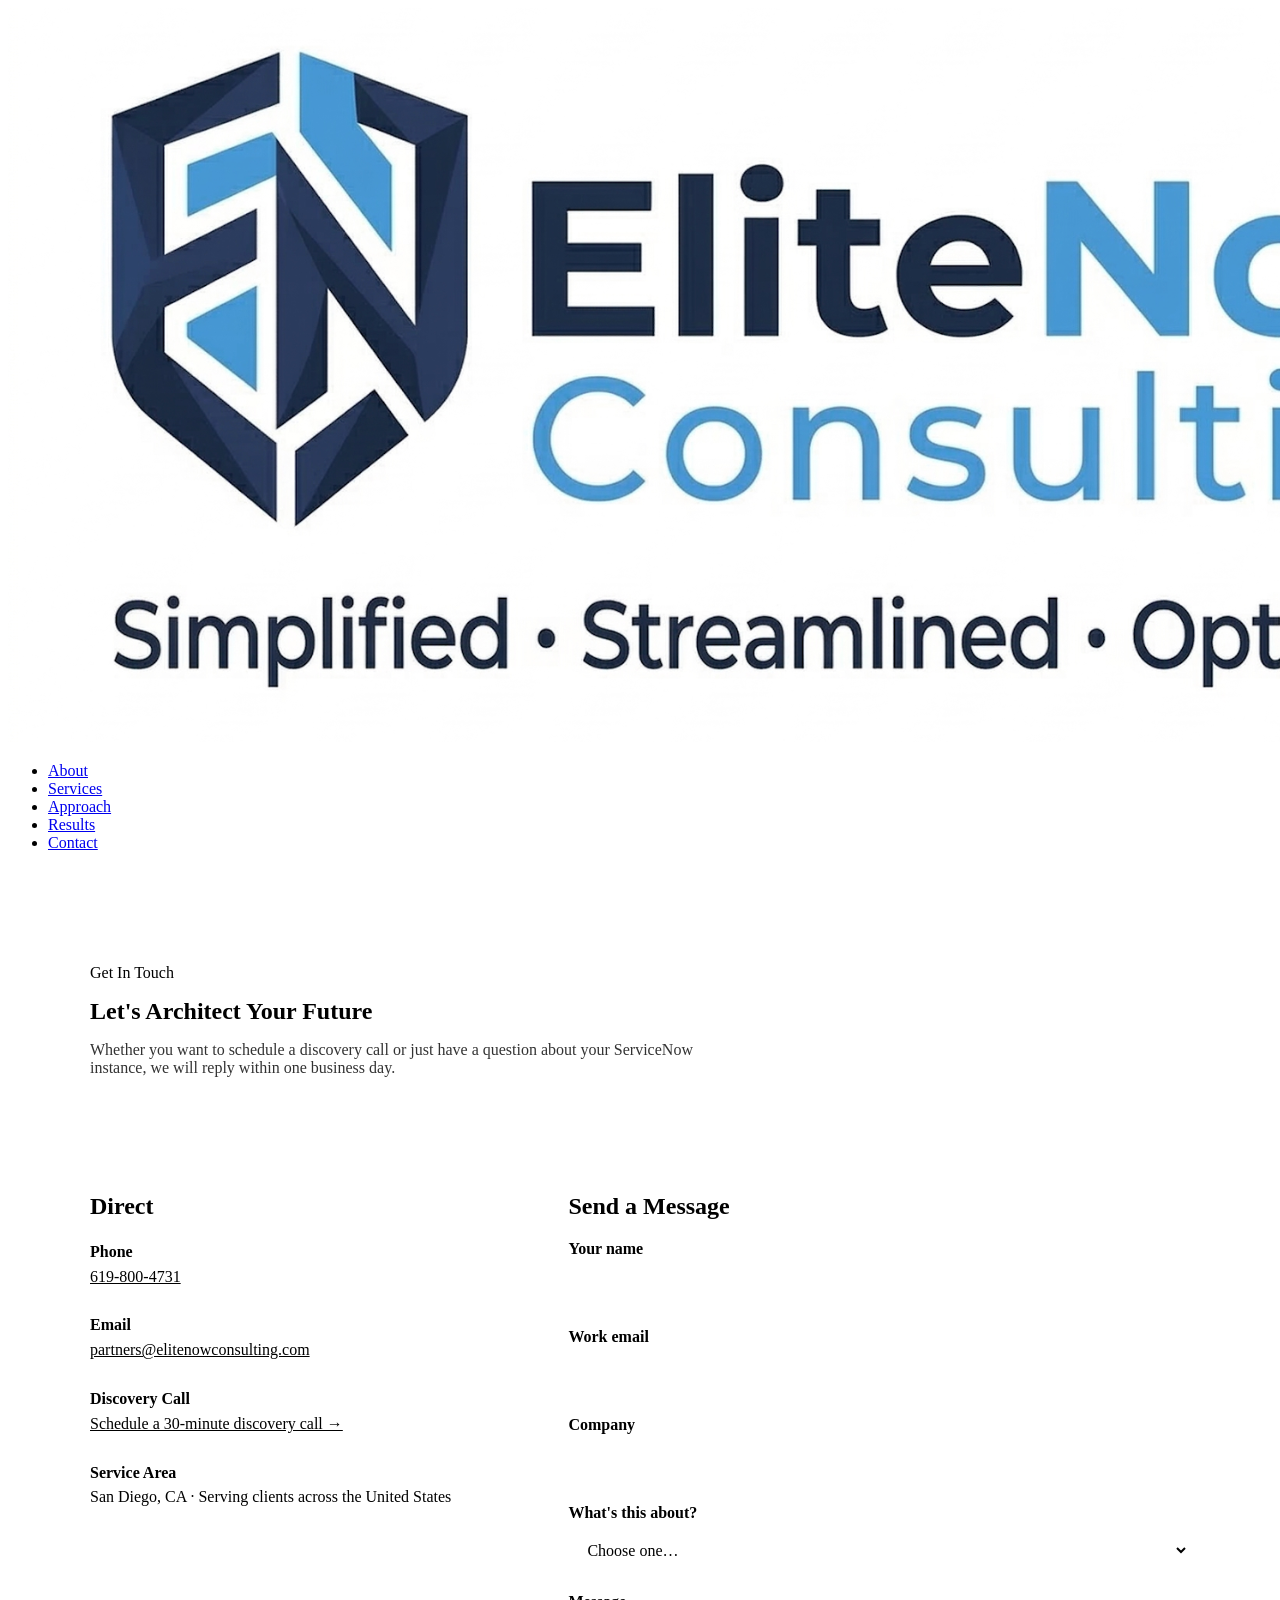
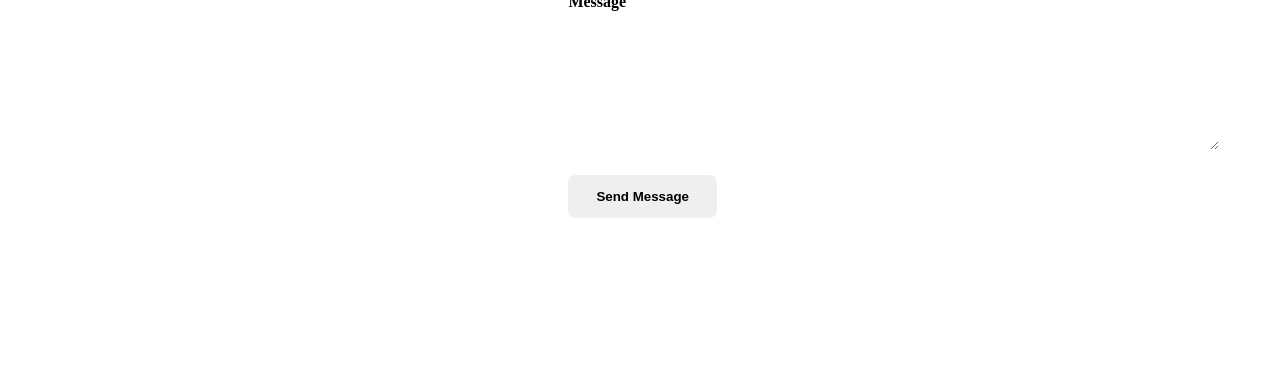
==== contact.html @ 75f73ab1 "Add files via upload" ====
<!DOCTYPE html>
<html lang="en">
<head>
  <meta charset="UTF-8" />
  <meta name="viewport" content="width=device-width, initial-scale=1.0" />

  <title>Contact EliteNow Consulting | ServiceNow Experts</title>
  <meta name="description" content="Get in touch with EliteNow Consulting. Book a discovery call or send a message and we will reply within one business day." />

  <link rel="canonical" href="https://elitenowconsulting.com/contact" />

  <!-- Open Graph -->
  <meta property="og:type" content="website" />
  <meta property="og:site_name" content="EliteNow Consulting" />
  <meta property="og:locale" content="en_US" />
  <meta property="og:url" content="https://elitenowconsulting.com/contact" />
  <meta property="og:title" content="Contact EliteNow Consulting | ServiceNow Experts" />
  <meta property="og:description" content="Book a discovery call or send a message and we will reply within one business day." />
  <meta property="og:image" content="https://elitenowconsulting.com/EliteNowC_logowhiteSleft.png" />

  <meta name="twitter:card" content="summary_large_image" />
  <meta name="twitter:title" content="Contact EliteNow Consulting | ServiceNow Experts" />
  <meta name="twitter:description" content="Book a discovery call or send a message — EliteNow Consulting." />
  <meta name="twitter:image" content="https://elitenowconsulting.com/EliteNowC_logowhiteSleft.png" />

  <!-- TODO: Replace this with whatever stylesheet your existing pages use.
       I'm pointing at the same convention; rename if your file is different. -->
  <link rel="stylesheet" href="/styles.css" />

  <!-- BreadcrumbList schema -->
  <script type="application/ld+json">
  {
    "@context": "https://schema.org",
    "@type": "BreadcrumbList",
    "itemListElement": [
      { "@type": "ListItem", "position": 1, "name": "Home", "item": "https://elitenowconsulting.com/" },
      { "@type": "ListItem", "position": 2, "name": "Contact", "item": "https://elitenowconsulting.com/contact" }
    ]
  }
  </script>

  <!-- ContactPage schema -->
  <script type="application/ld+json">
  {
    "@context": "https://schema.org",
    "@type": "ContactPage",
    "name": "Contact EliteNow Consulting",
    "url": "https://elitenowconsulting.com/contact",
    "mainEntity": {
      "@type": "Organization",
      "@id": "https://elitenowconsulting.com/#organization",
      "name": "EliteNow Consulting",
      "email": "partners@elitenowconsulting.com",
      "telephone": "+1-619-800-4731"
    }
  }
  </script>
</head>
<body>

  <!-- TODO: Replace this header with the EXACT header markup from
       your other pages so the nav stays consistent. -->
  <header>
    <a href="/"><img src="/EliteNowC_logowhiteSleft.png" alt="EliteNow Consulting Logo" /></a>
    <nav>
      <ul>
        <li><a href="/#about">About</a></li>
        <li><a href="/#services">Services</a></li>
        <li><a href="/#approach">Approach</a></li>
        <li><a href="/#results">Results</a></li>
        <li><a href="/contact" aria-current="page">Contact</a></li>
      </ul>
    </nav>
  </header>

  <main class="contact-page">
    <section class="contact-hero">
      <div class="container">
        <p class="section-eyebrow">Get In Touch</p>
        <h1>Let's Architect Your Future</h1>
        <p class="lede">
          Whether you want to schedule a discovery call or just have a question about
          your ServiceNow instance, we will reply within one business day.
        </p>
      </div>
    </section>

    <section class="contact-grid">
      <div class="container">

        <!-- LEFT: direct contact info -->
        <div class="contact-direct">
          <h2>Direct</h2>
          <p>
            <strong>Phone</strong><br />
            <a href="tel:+16198004731">619-800-4731</a>
          </p>
          <p>
            <strong>Email</strong><br />
            <a href="mailto:partners@elitenowconsulting.com">partners@elitenowconsulting.com</a>
          </p>
          <p>
            <strong>Discovery Call</strong><br />
            <a href="https://calendar.app.google/n78DvHh7mN5JaQhx7" target="_blank" rel="noopener">
              Schedule a 30-minute discovery call →
            </a>
          </p>
          <p>
            <strong>Service Area</strong><br />
            San Diego, CA · Serving clients across the United States
          </p>
        </div>

        <!-- RIGHT: contact form -->
        <div class="contact-form-wrap">
          <h2>Send a Message</h2>

          <form id="contact-form" method="POST" action="/api/contact" novalidate>

            <div class="form-row">
              <label for="cf-name">Your name</label>
              <input id="cf-name" name="name" type="text" required autocomplete="name" />
            </div>

            <div class="form-row">
              <label for="cf-email">Work email</label>
              <input id="cf-email" name="email" type="email" required autocomplete="email" />
            </div>

            <div class="form-row">
              <label for="cf-company">Company</label>
              <input id="cf-company" name="company" type="text" autocomplete="organization" />
            </div>

            <div class="form-row">
              <label for="cf-topic">What's this about?</label>
              <select id="cf-topic" name="topic" required>
                <option value="" disabled selected>Choose one…</option>
                <option value="ITSM Implementation">ITSM Implementation</option>
                <option value="Platform Governance / Tech Debt Audit">Platform Governance / Tech Debt Audit</option>
                <option value="Strategic Integrations">Strategic Integrations</option>
                <option value="Process Automation / NowAssist">Process Automation / NowAssist</option>
                <option value="General inquiry">General inquiry</option>
              </select>
            </div>

            <div class="form-row">
              <label for="cf-message">Message</label>
              <textarea id="cf-message" name="message" rows="6" required></textarea>
            </div>

            <!-- Honeypot — bots fill this, humans don't see it. -->
            <div class="form-row form-honeypot" aria-hidden="true">
              <label for="cf-website">Leave this field empty</label>
              <input id="cf-website" name="website" type="text" tabindex="-1" autocomplete="off" />
            </div>

            <button type="submit" class="cf-submit">Send Message</button>

            <p id="cf-status" class="cf-status" role="status" aria-live="polite"></p>
          </form>
        </div>

      </div>
    </section>
  </main>

  <!-- TODO: Replace this footer with the EXACT footer markup from
       your other pages, but with the javascript:void(0) email and
       contact-form links replaced — see footer-fix.html for the
       drop-in replacement. -->

  <script>
    (function () {
      var form = document.getElementById('contact-form');
      var status = document.getElementById('cf-status');
      if (!form) return;

      form.addEventListener('submit', async function (e) {
        e.preventDefault();
        status.textContent = 'Sending…';
        status.className = 'cf-status sending';

        var data = Object.fromEntries(new FormData(form).entries());

        try {
          var res = await fetch(form.action, {
            method: 'POST',
            headers: { 'Content-Type': 'application/json', 'Accept': 'application/json' },
            body: JSON.stringify(data)
          });

          if (res.ok) {
            form.reset();
            status.textContent = 'Thanks — your message is in. We will reply within one business day.';
            status.className = 'cf-status success';
          } else {
            var body = await res.json().catch(function () { return {}; });
            status.textContent = body.error || 'Something went wrong. Please email partners@elitenowconsulting.com directly.';
            status.className = 'cf-status error';
          }
        } catch (err) {
          status.textContent = 'Network error. Please email partners@elitenowconsulting.com directly.';
          status.className = 'cf-status error';
        }
      });
    })();
  </script>

  <!-- Optional minimal styles for the contact form, if your stylesheet
       doesn't already cover them. Move into your main CSS in production. -->
  <style>
    .contact-page .container { max-width: 1100px; margin: 0 auto; padding: 0 24px; }
    .contact-hero { padding: 80px 0 40px; }
    .contact-hero h1 { margin: 8px 0 16px; }
    .contact-hero .lede { max-width: 640px; opacity: 0.8; }
    .contact-grid { padding: 40px 0 100px; }
    .contact-grid .container {
      display: grid;
      grid-template-columns: 1fr 1.5fr;
      gap: 64px;
    }
    @media (max-width: 720px) {
      .contact-grid .container { grid-template-columns: 1fr; gap: 40px; }
    }
    .contact-direct p { margin: 0 0 24px; line-height: 1.55; }
    .contact-direct a { color: inherit; }
    .form-row { margin-bottom: 20px; }
    .form-row label { display: block; margin-bottom: 6px; font-weight: 600; }
    .form-row input,
    .form-row select,
    .form-row textarea {
      width: 100%;
      padding: 12px 14px;
      border: 1px solid rgba(255,255,255,0.15);
      border-radius: 8px;
      background: rgba(255,255,255,0.04);
      color: inherit;
      font: inherit;
    }
    .form-honeypot {
      position: absolute;
      left: -10000px;
      width: 1px;
      height: 1px;
      overflow: hidden;
    }
    .cf-submit {
      padding: 14px 28px;
      border: 0;
      border-radius: 8px;
      font-weight: 600;
      cursor: pointer;
    }
    .cf-status { margin-top: 16px; min-height: 1.5em; }
    .cf-status.success { color: #4ade80; }
    .cf-status.error { color: #f87171; }
  </style>

</body>
</html>
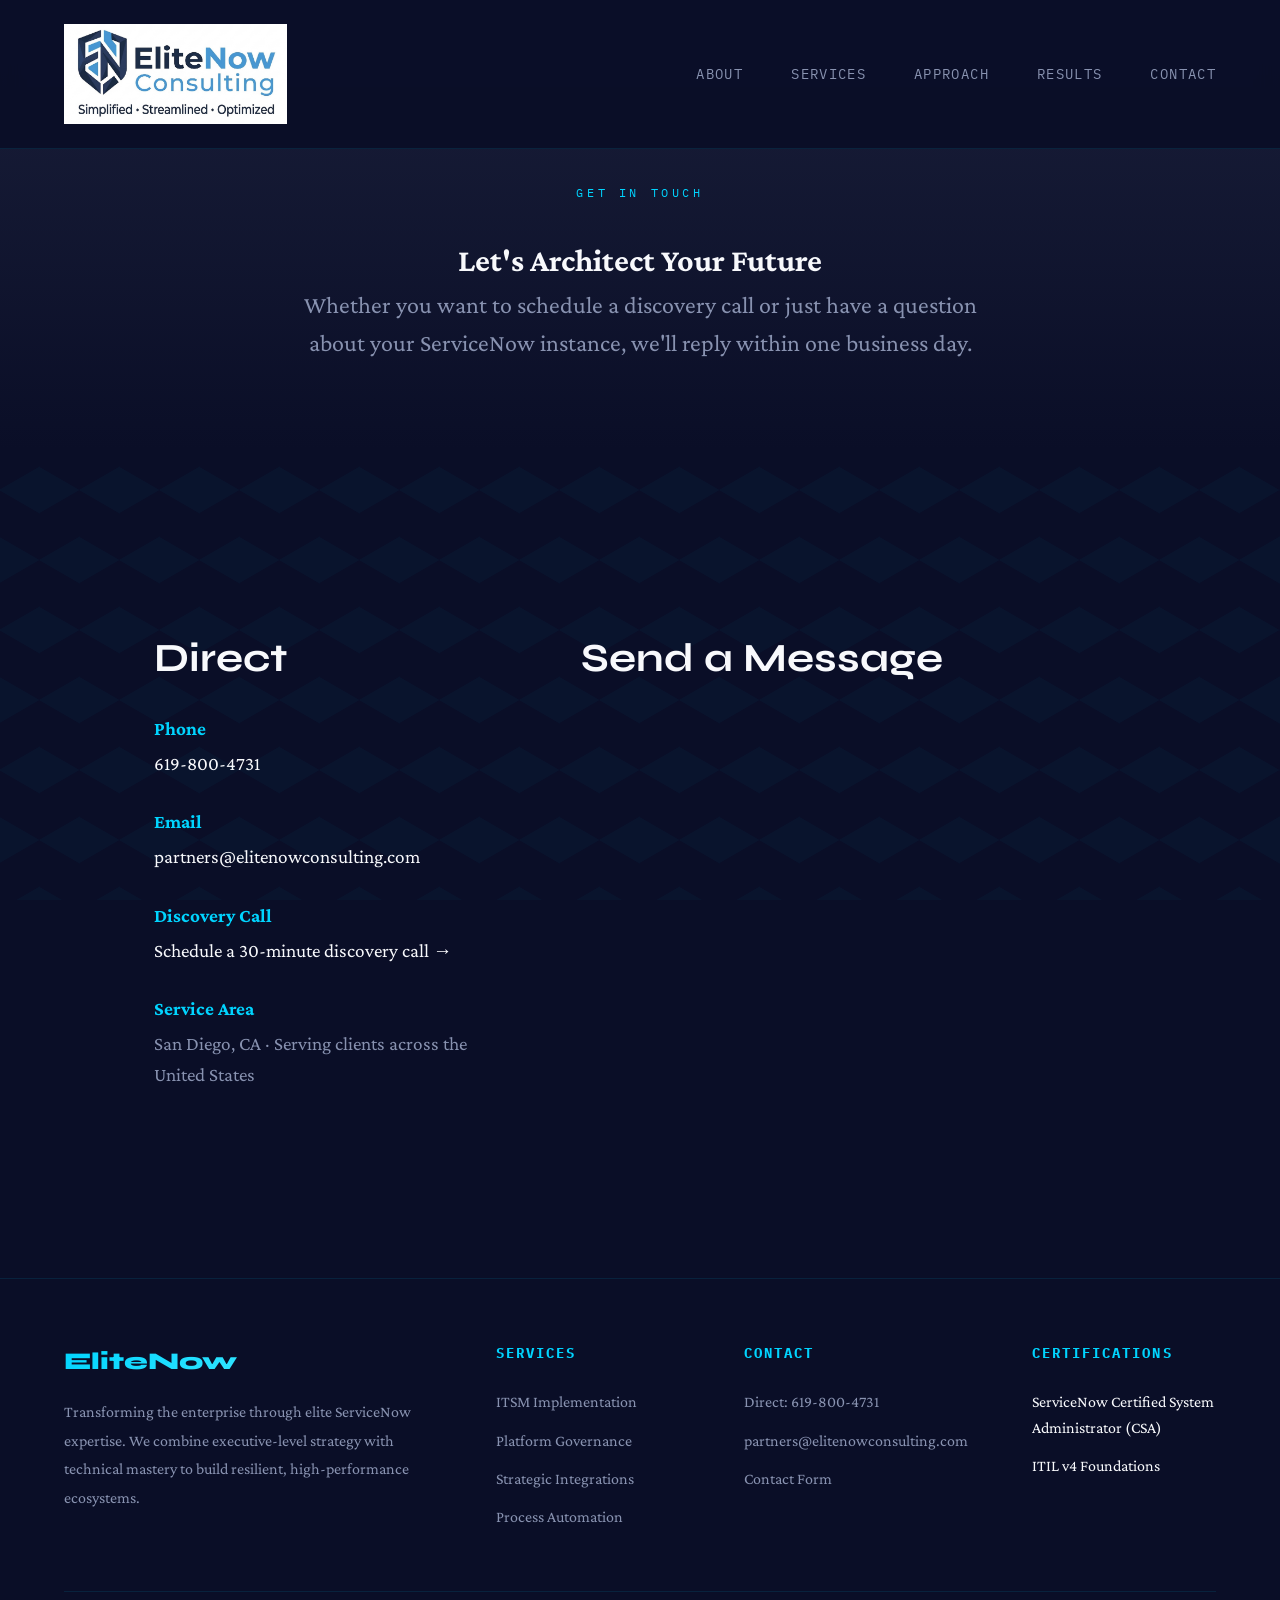
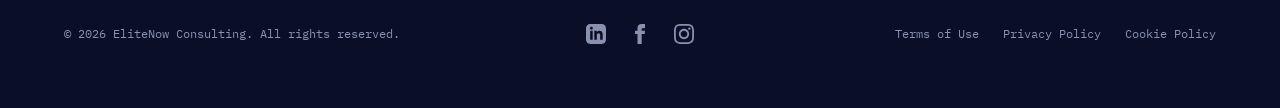
==== commit a7b9e2bb: "Add files via upload" ====
--- a/contact.html
+++ b/contact.html
@@ -1,261 +1,203 @@
 <!DOCTYPE html>
 <html lang="en">
 <head>
-  <meta charset="UTF-8" />
-  <meta name="viewport" content="width=device-width, initial-scale=1.0" />
-
-  <title>Contact EliteNow Consulting | ServiceNow Experts</title>
-  <meta name="description" content="Get in touch with EliteNow Consulting. Book a discovery call or send a message and we will reply within one business day." />
-
-  <link rel="canonical" href="https://elitenowconsulting.com/contact" />
-
-  <!-- Open Graph -->
-  <meta property="og:type" content="website" />
-  <meta property="og:site_name" content="EliteNow Consulting" />
-  <meta property="og:locale" content="en_US" />
-  <meta property="og:url" content="https://elitenowconsulting.com/contact" />
-  <meta property="og:title" content="Contact EliteNow Consulting | ServiceNow Experts" />
-  <meta property="og:description" content="Book a discovery call or send a message and we will reply within one business day." />
-  <meta property="og:image" content="https://elitenowconsulting.com/EliteNowC_logowhiteSleft.png" />
-
-  <meta name="twitter:card" content="summary_large_image" />
-  <meta name="twitter:title" content="Contact EliteNow Consulting | ServiceNow Experts" />
-  <meta name="twitter:description" content="Book a discovery call or send a message — EliteNow Consulting." />
-  <meta name="twitter:image" content="https://elitenowconsulting.com/EliteNowC_logowhiteSleft.png" />
-
-  <!-- TODO: Replace this with whatever stylesheet your existing pages use.
-       I'm pointing at the same convention; rename if your file is different. -->
-  <link rel="stylesheet" href="/styles.css" />
-
-  <!-- BreadcrumbList schema -->
-  <script type="application/ld+json">
-  {
-    "@context": "https://schema.org",
-    "@type": "BreadcrumbList",
-    "itemListElement": [
-      { "@type": "ListItem", "position": 1, "name": "Home", "item": "https://elitenowconsulting.com/" },
-      { "@type": "ListItem", "position": 2, "name": "Contact", "item": "https://elitenowconsulting.com/contact" }
-    ]
-  }
-  </script>
-
-  <!-- ContactPage schema -->
-  <script type="application/ld+json">
-  {
-    "@context": "https://schema.org",
-    "@type": "ContactPage",
-    "name": "Contact EliteNow Consulting",
-    "url": "https://elitenowconsulting.com/contact",
-    "mainEntity": {
-      "@type": "Organization",
-      "@id": "https://elitenowconsulting.com/#organization",
-      "name": "EliteNow Consulting",
-      "email": "partners@elitenowconsulting.com",
-      "telephone": "+1-619-800-4731"
+    <script async src="https://www.googletagmanager.com/gtag/js?id=G-73Z8303FF2"></script>
+    <script>
+        window.dataLayer = window.dataLayer || [];
+        function gtag(){dataLayer.push(arguments);}
+        gtag('consent', 'default', { 'ad_storage': 'denied', 'analytics_storage': 'denied' });
+        gtag('js', new Date());
+        gtag('config', 'G-73Z8303FF2');
+    </script>
+    <meta charset="UTF-8">
+    <meta name="viewport" content="width=device-width, initial-scale=1.0">
+    <title>Contact EliteNow Consulting | ServiceNow Experts</title>
+    <meta name="description" content="Get in touch with EliteNow Consulting. Book a discovery call or send a message and we'll reply within one business day.">
+
+    <!-- Canonical + social meta -->
+    <link rel="canonical" href="https://elitenowconsulting.com/contact">
+    <meta property="og:type" content="website">
+    <meta property="og:site_name" content="EliteNow Consulting">
+    <meta property="og:locale" content="en_US">
+    <meta property="og:url" content="https://elitenowconsulting.com/contact">
+    <meta property="og:title" content="Contact EliteNow Consulting | ServiceNow Experts">
+    <meta property="og:description" content="Book a discovery call or send a message and we'll reply within one business day.">
+    <meta property="og:image" content="https://elitenowconsulting.com/EliteNowC_logowhiteSleft.png">
+    <meta property="og:image:alt" content="EliteNow Consulting">
+    <meta name="twitter:card" content="summary_large_image">
+    <meta name="twitter:title" content="Contact EliteNow Consulting | ServiceNow Experts">
+    <meta name="twitter:description" content="Book a discovery call or send a message — EliteNow Consulting.">
+    <meta name="twitter:image" content="https://elitenowconsulting.com/EliteNowC_logowhiteSleft.png">
+
+    <link href="https://fonts.googleapis.com/css2?family=Syne:wght@400;600;700;800&family=IBM+Plex+Mono:wght@300;400;500&family=Crimson+Pro:wght@300;400&display=swap" rel="stylesheet">
+    <link rel="stylesheet" href="style.css">
+
+    <!-- JSON-LD: ContactPage -->
+    <script type="application/ld+json">
+    {
+      "@context": "https://schema.org",
+      "@type": "ContactPage",
+      "name": "Contact EliteNow Consulting",
+      "url": "https://elitenowconsulting.com/contact",
+      "mainEntity": {
+        "@type": "Organization",
+        "@id": "https://elitenowconsulting.com/#organization",
+        "name": "EliteNow Consulting",
+        "email": "partners@elitenowconsulting.com",
+        "telephone": "+1-619-800-4731"
+      }
     }
-  }
-  </script>
+    </script>
+
+    <!-- JSON-LD: BreadcrumbList -->
+    <script type="application/ld+json">
+    {
+      "@context": "https://schema.org",
+      "@type": "BreadcrumbList",
+      "itemListElement": [
+        { "@type": "ListItem", "position": 1, "name": "Home", "item": "https://elitenowconsulting.com/" },
+        { "@type": "ListItem", "position": 2, "name": "Contact", "item": "https://elitenowconsulting.com/contact" }
+      ]
+    }
+    </script>
 </head>
 <body>
-
-  <!-- TODO: Replace this header with the EXACT header markup from
-       your other pages so the nav stays consistent. -->
-  <header>
-    <a href="/"><img src="/EliteNowC_logowhiteSleft.png" alt="EliteNow Consulting Logo" /></a>
-    <nav>
-      <ul>
-        <li><a href="/#about">About</a></li>
-        <li><a href="/#services">Services</a></li>
-        <li><a href="/#approach">Approach</a></li>
-        <li><a href="/#results">Results</a></li>
-        <li><a href="/contact" aria-current="page">Contact</a></li>
-      </ul>
-    </nav>
-  </header>
-
-  <main class="contact-page">
-    <section class="contact-hero">
-      <div class="container">
-        <p class="section-eyebrow">Get In Touch</p>
-        <h1>Let's Architect Your Future</h1>
-        <p class="lede">
-          Whether you want to schedule a discovery call or just have a question about
-          your ServiceNow instance, we will reply within one business day.
-        </p>
-      </div>
-    </section>
-
-    <section class="contact-grid">
-      <div class="container">
+<div class="bg-pattern"></div>
+<nav>
+    <div class="nav-container">
+        <div class="logo">
+            <a href="/"><img src="EliteNowC_logowhiteSleft.png" alt="EliteNow Consulting Logo"></a>
+        </div>
+        <ul class="nav-links">
+            <li><a href="/#about">About</a></li>
+            <li><a href="/#services">Services</a></li>
+            <li><a href="/#approach">Approach</a></li>
+            <li><a href="/#results">Results</a></li>
+            <li><a href="/contact" aria-current="page">Contact</a></li>
+        </ul>
+    </div>
+</nav>
+
+<header class="service-page-hero">
+    <div class="hero-content">
+        <div class="hero-label">Get In Touch</div>
+        <h1>Let's Architect Your <span class="highlight">Future</span></h1>
+        <p class="hero-subtitle" style="margin: 0 auto;">Whether you want to schedule a discovery call or just have a question about your ServiceNow instance, we'll reply within one business day.</p>
+    </div>
+</header>
+
+<main class="service-page-content fade-in" style="max-width: 1100px;">
+
+    <div style="display: grid; grid-template-columns: 1fr 1.5fr; gap: 4rem; margin-top: 2rem;">
 
         <!-- LEFT: direct contact info -->
-        <div class="contact-direct">
-          <h2>Direct</h2>
-          <p>
-            <strong>Phone</strong><br />
-            <a href="tel:+16198004731">619-800-4731</a>
-          </p>
-          <p>
-            <strong>Email</strong><br />
-            <a href="mailto:partners@elitenowconsulting.com">partners@elitenowconsulting.com</a>
-          </p>
-          <p>
-            <strong>Discovery Call</strong><br />
-            <a href="https://calendar.app.google/n78DvHh7mN5JaQhx7" target="_blank" rel="noopener">
-              Schedule a 30-minute discovery call →
+        <aside>
+            <h2 style="margin-bottom: 1.5rem;">Direct</h2>
+
+            <p style="color: var(--steel); margin-bottom: 1.75rem; line-height: 1.6;">
+                <strong style="color: var(--electric-blue); display: block; margin-bottom: 0.25rem;">Phone</strong>
+                <a href="tel:+16198004731" style="color: var(--soft-white); text-decoration: none;">619-800-4731</a>
+            </p>
+
+            <p style="color: var(--steel); margin-bottom: 1.75rem; line-height: 1.6;">
+                <strong style="color: var(--electric-blue); display: block; margin-bottom: 0.25rem;">Email</strong>
+                <a href="mailto:partners@elitenowconsulting.com" style="color: var(--soft-white); text-decoration: none; word-break: break-word;">partners@elitenowconsulting.com</a>
+            </p>
+
+            <p style="color: var(--steel); margin-bottom: 1.75rem; line-height: 1.6;">
+                <strong style="color: var(--electric-blue); display: block; margin-bottom: 0.25rem;">Discovery Call</strong>
+                <a href="https://calendar.app.google/n78DvHh7mN5JaQhx7" target="_blank" rel="noopener" style="color: var(--soft-white); text-decoration: none;">Schedule a 30-minute discovery call →</a>
+            </p>
+
+            <p style="color: var(--steel); margin-bottom: 1.75rem; line-height: 1.6;">
+                <strong style="color: var(--electric-blue); display: block; margin-bottom: 0.25rem;">Service Area</strong>
+                San Diego, CA · Serving clients across the United States
+            </p>
+        </aside>
+
+        <!-- RIGHT: HubSpot form embed (same form used in the modal) -->
+        <div>
+            <h2 style="margin-bottom: 1.5rem;">Send a Message</h2>
+            <div id="hubspotFormContainer"></div>
+            <script charset="utf-8" type="text/javascript" src="https://js.hsforms.net/forms/embed/v2.js"></script>
+            <script>
+                hbspt.forms.create({
+                    region: "na2",
+                    portalId: "245483840",
+                    formId: "17a55b64-5697-4bed-a745-0d2bfbb2e5b7",
+                    target: "#hubspotFormContainer"
+                });
+            </script>
+        </div>
+
+    </div>
+
+    <!-- Stack the two columns on narrow screens -->
+    <style>
+        @media (max-width: 720px) {
+            main.service-page-content > div[style*="grid-template-columns"] {
+                grid-template-columns: 1fr !important;
+                gap: 2rem !important;
+            }
+        }
+    </style>
+
+</main>
+
+<footer style="margin-top: 4rem;">
+    <div class="footer-container">
+        <div class="footer-brand">
+            <h3>EliteNow</h3>
+            <p>Transforming the enterprise through elite ServiceNow expertise. We combine executive-level strategy with technical mastery to build resilient, high-performance ecosystems.</p>
+        </div>
+        <div class="footer-section">
+            <h4>Services</h4>
+            <ul class="footer-links">
+                <li><a href="it-service-management.html">ITSM Implementation</a></li>
+                <li><a href="platform-governance.html">Platform Governance</a></li>
+                <li><a href="strategic-integrations.html">Strategic Integrations</a></li>
+                <li><a href="process-automation.html">Process Automation</a></li>
+            </ul>
+        </div>
+        <div class="footer-section">
+            <h4>Contact</h4>
+            <ul class="footer-links">
+                <li><a href="tel:619-800-4731">Direct: 619-800-4731</a></li>
+                <li><a href="mailto:partners@elitenowconsulting.com">partners@elitenowconsulting.com</a></li>
+                <li><a href="/contact">Contact Form</a></li>
+            </ul>
+        </div>
+        <div class="footer-section">
+            <h4>Certifications</h4>
+            <ul class="footer-links">
+                <li>ServiceNow Certified System Administrator (CSA)</li>
+                <li>ITIL v4 Foundations</li>
+            </ul>
+        </div>
+    </div>
+    <div class="footer-bottom">
+        <div class="footer-copyright">
+            <p>&copy; 2026 EliteNow Consulting. All rights reserved.</p>
+        </div>
+        <div class="footer-socials">
+            <a href="https://www.linkedin.com/company/elitenowconsulting" target="_blank" aria-label="LinkedIn">
+                <svg viewBox="0 0 24 24" fill="currentColor" width="20" height="20"><path d="M19 0h-14c-2.761 0-5 2.239-5 5v14c0 2.761 2.239 5 5 5h14c2.762 0 5-2.239 5-5v-14c0-2.761-2.238-5-5-5zm-11 19h-3v-11h3v11zm-1.5-12.268c-.966 0-1.75-.79-1.75-1.764s.784-1.764 1.75-1.764 1.75.79 1.75 1.764-.783 1.764-1.75 1.764zm13.5 12.268h-3v-5.604c0-3.368-4-3.113-4 0v5.604h-3v-11h3v1.765c1.396-2.586 7-2.777 7 2.476v6.759z"/></svg>
             </a>
-          </p>
-          <p>
-            <strong>Service Area</strong><br />
-            San Diego, CA · Serving clients across the United States
-          </p>
-        </div>
-
-        <!-- RIGHT: contact form -->
-        <div class="contact-form-wrap">
-          <h2>Send a Message</h2>
-
-          <form id="contact-form" method="POST" action="/api/contact" novalidate>
-
-            <div class="form-row">
-              <label for="cf-name">Your name</label>
-              <input id="cf-name" name="name" type="text" required autocomplete="name" />
-            </div>
-
-            <div class="form-row">
-              <label for="cf-email">Work email</label>
-              <input id="cf-email" name="email" type="email" required autocomplete="email" />
-            </div>
-
-            <div class="form-row">
-              <label for="cf-company">Company</label>
-              <input id="cf-company" name="company" type="text" autocomplete="organization" />
-            </div>
-
-            <div class="form-row">
-              <label for="cf-topic">What's this about?</label>
-              <select id="cf-topic" name="topic" required>
-                <option value="" disabled selected>Choose one…</option>
-                <option value="ITSM Implementation">ITSM Implementation</option>
-                <option value="Platform Governance / Tech Debt Audit">Platform Governance / Tech Debt Audit</option>
-                <option value="Strategic Integrations">Strategic Integrations</option>
-                <option value="Process Automation / NowAssist">Process Automation / NowAssist</option>
-                <option value="General inquiry">General inquiry</option>
-              </select>
-            </div>
-
-            <div class="form-row">
-              <label for="cf-message">Message</label>
-              <textarea id="cf-message" name="message" rows="6" required></textarea>
-            </div>
-
-            <!-- Honeypot — bots fill this, humans don't see it. -->
-            <div class="form-row form-honeypot" aria-hidden="true">
-              <label for="cf-website">Leave this field empty</label>
-              <input id="cf-website" name="website" type="text" tabindex="-1" autocomplete="off" />
-            </div>
-
-            <button type="submit" class="cf-submit">Send Message</button>
-
-            <p id="cf-status" class="cf-status" role="status" aria-live="polite"></p>
-          </form>
-        </div>
-
-      </div>
-    </section>
-  </main>
-
-  <!-- TODO: Replace this footer with the EXACT footer markup from
-       your other pages, but with the javascript:void(0) email and
-       contact-form links replaced — see footer-fix.html for the
-       drop-in replacement. -->
-
-  <script>
-    (function () {
-      var form = document.getElementById('contact-form');
-      var status = document.getElementById('cf-status');
-      if (!form) return;
-
-      form.addEventListener('submit', async function (e) {
-        e.preventDefault();
-        status.textContent = 'Sending…';
-        status.className = 'cf-status sending';
-
-        var data = Object.fromEntries(new FormData(form).entries());
-
-        try {
-          var res = await fetch(form.action, {
-            method: 'POST',
-            headers: { 'Content-Type': 'application/json', 'Accept': 'application/json' },
-            body: JSON.stringify(data)
-          });
-
-          if (res.ok) {
-            form.reset();
-            status.textContent = 'Thanks — your message is in. We will reply within one business day.';
-            status.className = 'cf-status success';
-          } else {
-            var body = await res.json().catch(function () { return {}; });
-            status.textContent = body.error || 'Something went wrong. Please email partners@elitenowconsulting.com directly.';
-            status.className = 'cf-status error';
-          }
-        } catch (err) {
-          status.textContent = 'Network error. Please email partners@elitenowconsulting.com directly.';
-          status.className = 'cf-status error';
-        }
-      });
-    })();
-  </script>
-
-  <!-- Optional minimal styles for the contact form, if your stylesheet
-       doesn't already cover them. Move into your main CSS in production. -->
-  <style>
-    .contact-page .container { max-width: 1100px; margin: 0 auto; padding: 0 24px; }
-    .contact-hero { padding: 80px 0 40px; }
-    .contact-hero h1 { margin: 8px 0 16px; }
-    .contact-hero .lede { max-width: 640px; opacity: 0.8; }
-    .contact-grid { padding: 40px 0 100px; }
-    .contact-grid .container {
-      display: grid;
-      grid-template-columns: 1fr 1.5fr;
-      gap: 64px;
-    }
-    @media (max-width: 720px) {
-      .contact-grid .container { grid-template-columns: 1fr; gap: 40px; }
-    }
-    .contact-direct p { margin: 0 0 24px; line-height: 1.55; }
-    .contact-direct a { color: inherit; }
-    .form-row { margin-bottom: 20px; }
-    .form-row label { display: block; margin-bottom: 6px; font-weight: 600; }
-    .form-row input,
-    .form-row select,
-    .form-row textarea {
-      width: 100%;
-      padding: 12px 14px;
-      border: 1px solid rgba(255,255,255,0.15);
-      border-radius: 8px;
-      background: rgba(255,255,255,0.04);
-      color: inherit;
-      font: inherit;
-    }
-    .form-honeypot {
-      position: absolute;
-      left: -10000px;
-      width: 1px;
-      height: 1px;
-      overflow: hidden;
-    }
-    .cf-submit {
-      padding: 14px 28px;
-      border: 0;
-      border-radius: 8px;
-      font-weight: 600;
-      cursor: pointer;
-    }
-    .cf-status { margin-top: 16px; min-height: 1.5em; }
-    .cf-status.success { color: #4ade80; }
-    .cf-status.error { color: #f87171; }
-  </style>
-
+            <a href="https://www.facebook.com/elitenowconsulting" target="_blank" aria-label="Facebook">
+                <svg viewBox="0 0 24 24" fill="currentColor" width="20" height="20"><path d="M9 8h-3v4h3v12h5v-12h3.642l.358-4h-4v-1.667c0-.955.192-1.333 1.115-1.333h2.885v-5h-3.808c-3.596 0-5.192 1.583-5.192 4.615v3.385z"/></svg>
+            </a>
+            <a href="https://www.instagram.com/elitenowconsulting" target="_blank" aria-label="Instagram">
+                <svg viewBox="0 0 24 24" fill="currentColor" width="20" height="20"><path d="M12 2.163c3.204 0 3.584.012 4.85.07 3.252.148 4.771 1.691 4.919 4.919.058 1.265.069 1.645.069 4.849 0 3.205-.012 3.584-.069 4.849-.149 3.225-1.664 4.771-4.919 4.919-1.266.058-1.644.07-4.85.07-3.204 0-3.584-.012-4.849-.07-3.26-.149-4.771-1.699-4.919-4.92-.058-1.265-.07-1.644-.07-4.849 0-3.204.013-3.583.07-4.849.149-3.227 1.664-4.771 4.919-4.919 1.266-.057 1.645-.069 4.849-.07zm0-2.163c-3.259 0-3.667.014-4.947.072-4.358.2-6.78 2.618-6.98 6.98-.059 1.281-.073 1.689-.073 4.948 0 3.259.014 3.668.072 4.948.2 4.358 2.618 6.78 6.98 6.98 1.281.058 1.689.072 4.948.072 3.259 0 3.668-.014 4.948-.072 4.354-.2 6.782-2.618 6.979-6.98.059-1.28.073-1.689.073-4.948 0-3.259-.014-3.667-.072-4.947-.196-4.354-2.617-6.78-6.979-6.98-1.281-.059-1.69-.073-4.949-.073zm0 5.838c-3.403 0-6.162 2.759-6.162 6.162s2.759 6.163 6.162 6.163 6.162-2.759 6.162-6.163c0-3.403-2.759-6.162-6.162-6.162zm0 10.162c-2.209 0-4-1.79-4-4s1.791-4 4-4 4 1.79 4 4-1.791 4-4 4zm6.406-11.845c-.796 0-1.441.645-1.441 1.44s.645 1.44 1.441 1.44c.795 0 1.439-.645 1.439-1.44s-.644-1.44-1.439-1.44z"/></svg>
+            </a>
+        </div>
+        <div class="policy-links">
+            <a href="terms-of-use.pdf" target="_blank" download>Terms of Use</a>
+            <a href="privacy-policy.pdf" target="_blank" download>Privacy Policy</a>
+            <a href="cookie-policy.pdf" target="_blank" download>Cookie Policy</a>
+        </div>
+    </div>
+</footer>
+
+<script src="main.js"></script>
 </body>
 </html>
--- a/style.css
+++ b/style.css
@@ -0,0 +1,284 @@
+:root {
+    --midnight: #0a0e27;
+    --deep-navy: #1a1f3a;
+    --electric-blue: #00d4ff;
+    --accent-cyan: #5df2ff;
+    --soft-white: #f8f9fc;
+    --steel: #8892b0;
+    --gold: #ffd700;
+    --shadow-dark: rgba(10, 14, 39, 0.8);
+}
+
+* { margin: 0; padding: 0; box-sizing: border-box; }
+
+body {
+    font-family: 'Crimson Pro', serif;
+    background: var(--midnight);
+    color: var(--soft-white);
+    line-height: 1.6;
+    overflow-x: hidden;
+}
+
+/* Add New Service Page Styles */
+.service-page-hero {
+    min-height: 50vh;
+    display: flex;
+    align-items: center;
+    padding: 10rem 5% 4rem;
+    background: linear-gradient(180deg, var(--deep-navy), var(--midnight));
+    text-align: center;
+}
+.service-page-content {
+    padding: 6rem 5%;
+    max-width: 900px;
+    margin: 0 auto;
+    font-size: 1.2rem;
+    color: var(--steel);
+}
+.service-page-content h2 {
+    font-family: 'Syne', sans-serif;
+    color: var(--soft-white);
+    font-size: 2.5rem;
+    margin: 3rem 0 1.5rem;
+}
+.service-page-content p { margin-bottom: 1.5rem; }
+.service-page-content ul {
+    margin-bottom: 2rem;
+    padding-left: 2rem;
+    list-style-type: square;
+    color: var(--electric-blue);
+}
+.service-page-content li { margin-bottom: 0.5rem; }
+.service-page-content li span { color: var(--steel); }
+
+/* --- ALL YOUR EXISTING CSS BELOW THIS LINE --- */
+.bg-pattern {
+    position: fixed; top: 0; left: 0; width: 100%; height: 100%; opacity: 0.03; z-index: -1;
+    background-image: 
+        linear-gradient(30deg, var(--electric-blue) 12%, transparent 12.5%, transparent 87%, var(--electric-blue) 87.5%, var(--electric-blue)),
+        linear-gradient(150deg, var(--electric-blue) 12%, transparent 12.5%, transparent 87%, var(--electric-blue) 87.5%, var(--electric-blue)),
+        linear-gradient(30deg, var(--electric-blue) 12%, transparent 12.5%, transparent 87%, var(--electric-blue) 87.5%, var(--electric-blue)),
+        linear-gradient(150deg, var(--electric-blue) 12%, transparent 12.5%, transparent 87%, var(--electric-blue) 87.5%, var(--electric-blue));
+    background-size: 80px 140px; background-position: 0 0, 0 0, 40px 70px, 40px 70px;
+    animation: patternShift 60s linear infinite;
+}
+@keyframes patternShift { 0% { transform: translateY(0); } 100% { transform: translateY(140px); } }
+
+nav {
+    position: fixed; top: 0; width: 100%; padding: 1.5rem 5%; background: rgba(10, 14, 39, 0.95);
+    backdrop-filter: blur(10px); border-bottom: 1px solid rgba(0, 212, 255, 0.1); z-index: 1000;
+    animation: slideDown 0.6s ease-out;
+}
+@keyframes slideDown { from { transform: translateY(-100%); opacity: 0; } to { transform: translateY(0); opacity: 1; } }
+.nav-container { max-width: 1400px; margin: 0 auto; display: flex; justify-content: space-between; align-items: center; }
+.logo { display: flex; align-items: center; }
+.logo img { height: 100px; width: auto; display: block; }
+.nav-links { display: flex; gap: 3rem; list-style: none; }
+.nav-links a {
+    color: var(--steel); text-decoration: none; font-family: 'IBM Plex Mono', monospace; font-size: 0.85rem;
+    text-transform: uppercase; letter-spacing: 0.1em; transition: all 0.3s ease; position: relative;
+}
+.nav-links a::after {
+    content: ''; position: absolute; bottom: -5px; left: 0; width: 0; height: 2px;
+    background: var(--electric-blue); transition: width 0.3s ease;
+}
+.nav-links a:hover { color: var(--electric-blue); }
+.nav-links a:hover::after { width: 100%; }
+
+.hero { min-height: 100vh; display: flex; align-items: center; padding: 8rem 5% 4rem; position: relative; }
+.hero-content { max-width: 1400px; margin: 0 auto; animation: fadeInUp 1s ease-out; }
+@keyframes fadeInUp { from { opacity: 0; transform: translateY(40px); } to { opacity: 1; transform: translateY(0); } }
+.hero-label { font-family: 'IBM Plex Mono', monospace; font-size: 0.75rem; text-transform: uppercase; letter-spacing: 0.3em; color: var(--electric-blue); margin-bottom: 2rem; opacity: 0; animation: fadeIn 1s ease-out 0.3s forwards; }
+@keyframes fadeIn { to { opacity: 1; } }
+.hero h1 { font-family: 'Syne', sans-serif; font-size: clamp(3rem, 8vw, 6.5rem); font-weight: 800; line-height: 1.1; margin-bottom: 2rem; letter-spacing: -0.03em; opacity: 0; animation: fadeInUp 1s ease-out 0.5s forwards; }
+.hero h1 .highlight { background: linear-gradient(135deg, var(--electric-blue), var(--accent-cyan), var(--gold)); -webkit-background-clip: text; -webkit-text-fill-color: transparent; background-clip: text; }
+.hero-subtitle { font-size: 1.5rem; color: var(--steel); max-width: 700px; margin-bottom: 3rem; line-height: 1.6; opacity: 0; animation: fadeInUp 1s ease-out 0.7s forwards; }
+
+.cta-group { display: flex; gap: 1.5rem; flex-wrap: wrap; opacity: 0; animation: fadeInUp 1s ease-out 0.9s forwards; }
+.btn { padding: 1rem 2.5rem; font-family: 'IBM Plex Mono', monospace; font-size: 0.9rem; text-transform: uppercase; letter-spacing: 0.1em; text-decoration: none; border: none; cursor: pointer; transition: all 0.3s ease; position: relative; overflow: hidden; display: inline-block; }
+.btn-primary { background: linear-gradient(135deg, var(--electric-blue), var(--accent-cyan)); color: var(--midnight); font-weight: 600; }
+.btn-primary::before { content: ''; position: absolute; top: 0; left: -100%; width: 100%; height: 100%; background: linear-gradient(135deg, var(--accent-cyan), var(--gold)); transition: left 0.3s ease; z-index: -1; }
+.btn-primary:hover::before { left: 0; }
+.btn-secondary { background: transparent; color: var(--electric-blue); border: 2px solid var(--electric-blue); }
+.btn-secondary:hover { background: var(--electric-blue); color: var(--midnight); box-shadow: 0 0 30px rgba(0, 212, 255, 0.4); }
+
+.stats { padding: 6rem 5%; background: linear-gradient(180deg, transparent, rgba(0, 212, 255, 0.05), transparent); }
+.stats-container { max-width: 1400px; margin: 0 auto; display: grid; grid-template-columns: repeat(auto-fit, minmax(250px, 1fr)); gap: 3rem; }
+.stat-item { text-align: center; padding: 2rem; border: 1px solid rgba(0, 212, 255, 0.2); background: rgba(26, 31, 58, 0.4); backdrop-filter: blur(10px); transition: all 0.4s ease; }
+.stat-item:hover { transform: translateY(-10px); border-color: var(--electric-blue); box-shadow: 0 20px 60px rgba(0, 212, 255, 0.2); }
+.stat-number { font-family: 'Syne', sans-serif; font-size: 4rem; font-weight: 800; background: linear-gradient(135deg, var(--electric-blue), var(--accent-cyan)); -webkit-background-clip: text; -webkit-text-fill-color: transparent; background-clip: text; line-height: 1; margin-bottom: 0.5rem; }
+.stat-label { font-family: 'IBM Plex Mono', monospace; font-size: 0.85rem; text-transform: uppercase; letter-spacing: 0.15em; color: var(--steel); }
+
+.strategic-partner { padding: 8rem 5%; background: var(--midnight); }
+.partner-grid { max-width: 1400px; margin: 0 auto; display: grid; grid-template-columns: 1fr 1fr; gap: 5rem; align-items: center; }
+.partner-text h2 { font-family: 'Syne', sans-serif; font-size: clamp(2.5rem, 5vw, 4rem); line-height: 1.1; margin-bottom: 2rem; font-weight: 800; }
+.partner-text p { font-size: 1.3rem; color: var(--steel); margin-bottom: 2rem; }
+.highlight-box { border-left: 4px solid var(--gold); padding: 2rem; background: rgba(255, 215, 0, 0.05); margin-top: 3rem; }
+.highlight-box h3 { font-family: 'IBM Plex Mono', monospace; font-size: 1rem; color: var(--gold); text-transform: uppercase; margin-bottom: 1rem; }
+
+.services { padding: 8rem 5%; background: var(--deep-navy); }
+.section-header { max-width: 1400px; margin: 0 auto 4rem; }
+.section-label { font-family: 'IBM Plex Mono', monospace; font-size: 0.75rem; text-transform: uppercase; letter-spacing: 0.3em; color: var(--electric-blue); margin-bottom: 1rem; }
+.section-title { font-family: 'Syne', sans-serif; font-size: clamp(2.5rem, 5vw, 4rem); font-weight: 800; line-height: 1.2; letter-spacing: -0.02em; }
+.services-grid { max-width: 1400px; margin: 0 auto; display: grid; grid-template-columns: repeat(auto-fit, minmax(300px, 1fr)); gap: 2rem; }
+.service-card { padding: 3rem; background: rgba(10, 14, 39, 0.6); border: 1px solid rgba(0, 212, 255, 0.1); transition: all 0.4s ease; position: relative; overflow: hidden; display: flex; flex-direction: column; }
+.service-card::before { content: ''; position: absolute; top: 0; left: -100%; width: 100%; height: 100%; background: linear-gradient(90deg, transparent, rgba(0, 212, 255, 0.1), transparent); transition: left 0.6s ease; }
+.service-card:hover::before { left: 100%; }
+.service-card:hover { border-color: var(--electric-blue); transform: translateY(-5px); box-shadow: 0 20px 60px rgba(0, 212, 255, 0.15); }
+.service-icon { font-size: 3rem; margin-bottom: 1.5rem; }
+.service-title { font-family: 'Syne', sans-serif; font-size: 1.5rem; font-weight: 700; margin-bottom: 1rem; color: var(--electric-blue); }
+.service-description { color: var(--steel); line-height: 1.8; flex-grow: 1; }
+.service-link { margin-top: 1.5rem; font-family: 'IBM Plex Mono', monospace; color: var(--accent-cyan); text-decoration: none; font-size: 0.9rem; text-transform: uppercase; letter-spacing: 0.1em; transition: color 0.3s; }
+.service-link:hover { color: var(--gold); }
+
+.approach { padding: 8rem 5%; }
+.approach-container { max-width: 1400px; margin: 0 auto; display: grid; grid-template-columns: 1fr 1fr; gap: 4rem; align-items: center; }
+.approach-visual { position: relative; padding: 3rem; }
+.visual-box { padding: 2rem; border: 2px solid var(--electric-blue); background: rgba(0, 212, 255, 0.05); margin-bottom: 1.5rem; position: relative; }
+.visual-box::after { content: ''; position: absolute; top: 10px; left: 10px; right: -10px; bottom: -10px; border: 2px solid rgba(0, 212, 255, 0.3); z-index: -1; }
+.visual-title { font-family: 'IBM Plex Mono', monospace; font-size: 0.85rem; text-transform: uppercase; letter-spacing: 0.15em; color: var(--electric-blue); margin-bottom: 0.5rem; }
+.visual-text { color: var(--steel); }
+.approach-content h3 { font-family: 'Syne', sans-serif; font-size: 2.5rem; font-weight: 800; margin-bottom: 2rem; line-height: 1.2; }
+.approach-points { list-style: none; margin: 2rem 0; }
+.approach-points li { padding: 1.5rem 0; border-bottom: 1px solid rgba(0, 212, 255, 0.1); display: flex; gap: 1rem; }
+.approach-points li::before { content: '→'; color: var(--electric-blue); font-weight: bold; font-size: 1.5rem; }
+.point-content { flex: 1; }
+.point-title { font-family: 'Syne', sans-serif; font-weight: 700; font-size: 1.2rem; color: var(--electric-blue); margin-bottom: 0.5rem; }
+.point-description { color: var(--steel); }
+
+.case-study { padding: 8rem 5%; background: linear-gradient(180deg, rgba(0, 212, 255, 0.05), transparent); }
+.case-container { max-width: 1200px; margin: 0 auto; padding: 4rem; background: rgba(26, 31, 58, 0.6); border: 1px solid rgba(0, 212, 255, 0.2); backdrop-filter: blur(10px); }
+.case-header { margin-bottom: 3rem; }
+.case-title { font-family: 'Syne', sans-serif; font-size: 2rem; font-weight: 700; margin-bottom: 1rem; }
+.case-meta { font-family: 'IBM Plex Mono', monospace; font-size: 0.85rem; color: var(--steel); text-transform: uppercase; letter-spacing: 0.1em; }
+.case-results { display: grid; grid-template-columns: repeat(3, 1fr); gap: 3rem; margin: 3rem 0; }
+.result-item { text-align: center; }
+.result-number { font-family: 'Syne', sans-serif; font-size: 3.5rem; font-weight: 800; color: var(--gold); line-height: 1; margin-bottom: 0.5rem; }
+.result-label { font-size: 0.9rem; color: var(--steel); }
+.testimonial { margin-top: 3rem; padding: 2rem; border-left: 3px solid var(--electric-blue); background: rgba(0, 212, 255, 0.05); }
+.testimonial-text { font-size: 1.3rem; font-style: italic; color: var(--soft-white); line-height: 1.6; margin-bottom: 1rem; }
+.testimonial-author { font-family: 'IBM Plex Mono', monospace; font-size: 0.85rem; color: var(--steel); }
+
+.cta-section { padding: 8rem 5%; background: var(--deep-navy); }
+.cta-container { max-width: 900px; margin: 0 auto; text-align: center; }
+.cta-section h2 { font-family: 'Syne', sans-serif; font-size: clamp(2.5rem, 5vw, 4rem); font-weight: 800; margin-bottom: 2rem; line-height: 1.2; }
+.cta-section p { font-size: 1.3rem; color: var(--steel); margin-bottom: 3rem; }
+
+footer { padding: 4rem 5%; border-top: 1px solid rgba(0, 212, 255, 0.1); }
+.footer-container { max-width: 1400px; margin: 0 auto; display: grid; grid-template-columns: 2fr 1fr 1fr 1fr; gap: 4rem; }
+.footer-brand h3 { font-family: 'Syne', sans-serif; font-size: 1.5rem; font-weight: 800; background: linear-gradient(135deg, var(--electric-blue), var(--accent-cyan)); -webkit-background-clip: text; -webkit-text-fill-color: transparent; background-clip: text; margin-bottom: 1rem; }
+.footer-brand p { color: var(--steel); line-height: 1.8; }
+.footer-section h4 { font-family: 'IBM Plex Mono', monospace; font-size: 0.85rem; text-transform: uppercase; letter-spacing: 0.15em; color: var(--electric-blue); margin-bottom: 1.5rem; }
+.footer-links { list-style: none; }
+.footer-links li { margin-bottom: 0.8rem; }
+.footer-links a { color: var(--steel); text-decoration: none; transition: color 0.3s ease; }
+.footer-links a:hover { color: var(--electric-blue); }
+
+@media (max-width: 968px) {
+    .nav-links { display: none; }
+    .hero h1 { font-size: 3rem; }
+    .partner-grid, .approach-container, .footer-container { grid-template-columns: 1fr; }
+    .case-results { grid-template-columns: 1fr; gap: 2rem; }
+    .stats-container { grid-template-columns: 1fr; }
+}
+
+.fade-in { opacity: 0; transform: translateY(30px); transition: opacity 0.8s ease, transform 0.8s ease; }
+.fade-in.visible { opacity: 1; transform: translateY(0); }
+
+.contact-modal { display: none; position: fixed; top: 0; left: 0; width: 100%; height: 100%; background: rgba(10, 14, 39, 0.85); backdrop-filter: blur(10px); z-index: 2000; overflow-y: auto; }
+.contact-modal.active { display: flex; align-items: center; justify-content: center; }
+.contact-modal-content { background: #ffffff; border-radius: 12px; padding: 3rem; max-width: 700px; width: 90%; position: relative; animation: slideUp 0.4s ease; box-shadow: 0 30px 80px rgba(0, 0, 0, 0.5); }
+@keyframes slideUp { from { opacity: 0; transform: translateY(50px); } to { opacity: 1; transform: translateY(0); } }
+.modal-close { position: absolute; top: 1.2rem; right: 1.5rem; background: none; border: none; color: #333333; font-size: 2rem; cursor: pointer; line-height: 1; transition: color 0.3s ease; }
+.modal-close:hover { color: #000000; }
+.modal-header { margin-bottom: 1.5rem; padding-right: 2rem; }
+.modal-header h2 { font-family: 'Syne', sans-serif; font-size: 1.8rem; font-weight: 800; margin-bottom: 0.4rem; color: #0a0e27; }
+.modal-header p { color: #555555; font-size: 1rem; }
+.contact-modal-content .hs-form-frame, .contact-modal-content .hs-form { color: #111111 !important; }
+
+#cookie-banner { display: none; position: fixed; bottom: 20px; left: 50%; transform: translateX(-50%); width: 90%; max-width: 600px; background: #1a1f3a; border: 1px solid #00d4ff; color: #f8f9fc; padding: 1.5rem; z-index: 10000; box-shadow: 0 10px 40px rgba(0,0,0,0.8); border-radius: 8px; backdrop-filter: blur(10px); text-align: center; }
+.cookie-btn-group { display: flex; gap: 1rem; margin-top: 1rem; justify-content: center; }
+.cookie-btn { padding: 0.6rem 1.5rem; font-family: 'IBM Plex Mono', monospace; font-size: 0.75rem; text-transform: uppercase; cursor: pointer; border-radius: 4px; transition: 0.3s; border: none; }
+.cookie-accept { background: #00d4ff; color: #0a0e27; font-weight: 700; }
+.cookie-decline { background: transparent; color: #8892b0; border: 1px solid #8892b0; }
+
+/* --- CENTERED SOCIAL LINKS (CTA Section) --- */
+.centered-social-links {
+    display: flex;
+    justify-content: center;
+    gap: 2.5rem;
+    margin: 2.5rem 0; 
+}
+
+/* --- PERFECTLY CENTERED FOOTER BOTTOM --- */
+.footer-bottom {
+    max-width: 1400px;
+    margin: 3rem auto 0;
+    padding-top: 2rem;
+    border-top: 1px solid rgba(0, 212, 255, 0.1);
+    display: grid;
+    grid-template-columns: 1fr auto 1fr; /* Creates 3 columns: Left, Center, Right */
+    align-items: center;
+    font-family: 'IBM Plex Mono', monospace;
+    font-size: 0.75rem;
+    color: var(--steel);
+}
+
+.footer-copyright {
+    justify-self: start; /* Locks to the left */
+}
+
+.footer-socials {
+    display: flex;
+    gap: 1.5rem;
+    justify-self: center; /* Locks to the exact center */
+}
+
+.policy-links {
+    display: flex;
+    gap: 1.5rem;
+    flex-wrap: wrap;
+    justify-self: end; /* Locks to the right */
+}
+
+/* --- OVERRIDE DEFAULT BROWSER LINK COLORS FOR ALL LINKS IN FOOTER/SOCIALS --- */
+.centered-social-links a,
+.footer-socials a,
+.policy-links a {
+    color: var(--steel) !important; /* Forces the light gray-blue color */
+    text-decoration: none !important; /* Removes the blue underline */
+    transition: all 0.3s ease;
+}
+
+.centered-social-links a,
+.footer-socials a {
+    display: flex;
+    align-items: center;
+    justify-content: center;
+}
+
+.centered-social-links a:hover,
+.footer-socials a:hover {
+    color: var(--electric-blue) !important; /* Pops to bright cyan on hover */
+    transform: translateY(-2px) scale(1.1); /* Subtle lift and grow effect */
+    filter: drop-shadow(0 0 10px rgba(0, 212, 255, 0.5));
+}
+
+.policy-links a:hover {
+    color: var(--electric-blue) !important;
+}
+
+/* Mobile Responsive for Footer Bottom */
+@media (max-width: 968px) {
+    .footer-bottom {
+        grid-template-columns: 1fr;
+        gap: 1.5rem;
+        text-align: center;
+    }
+    .footer-copyright, .footer-socials, .policy-links {
+        justify-self: center;
+    }
+    .policy-links {
+        justify-content: center;
+    }
+}
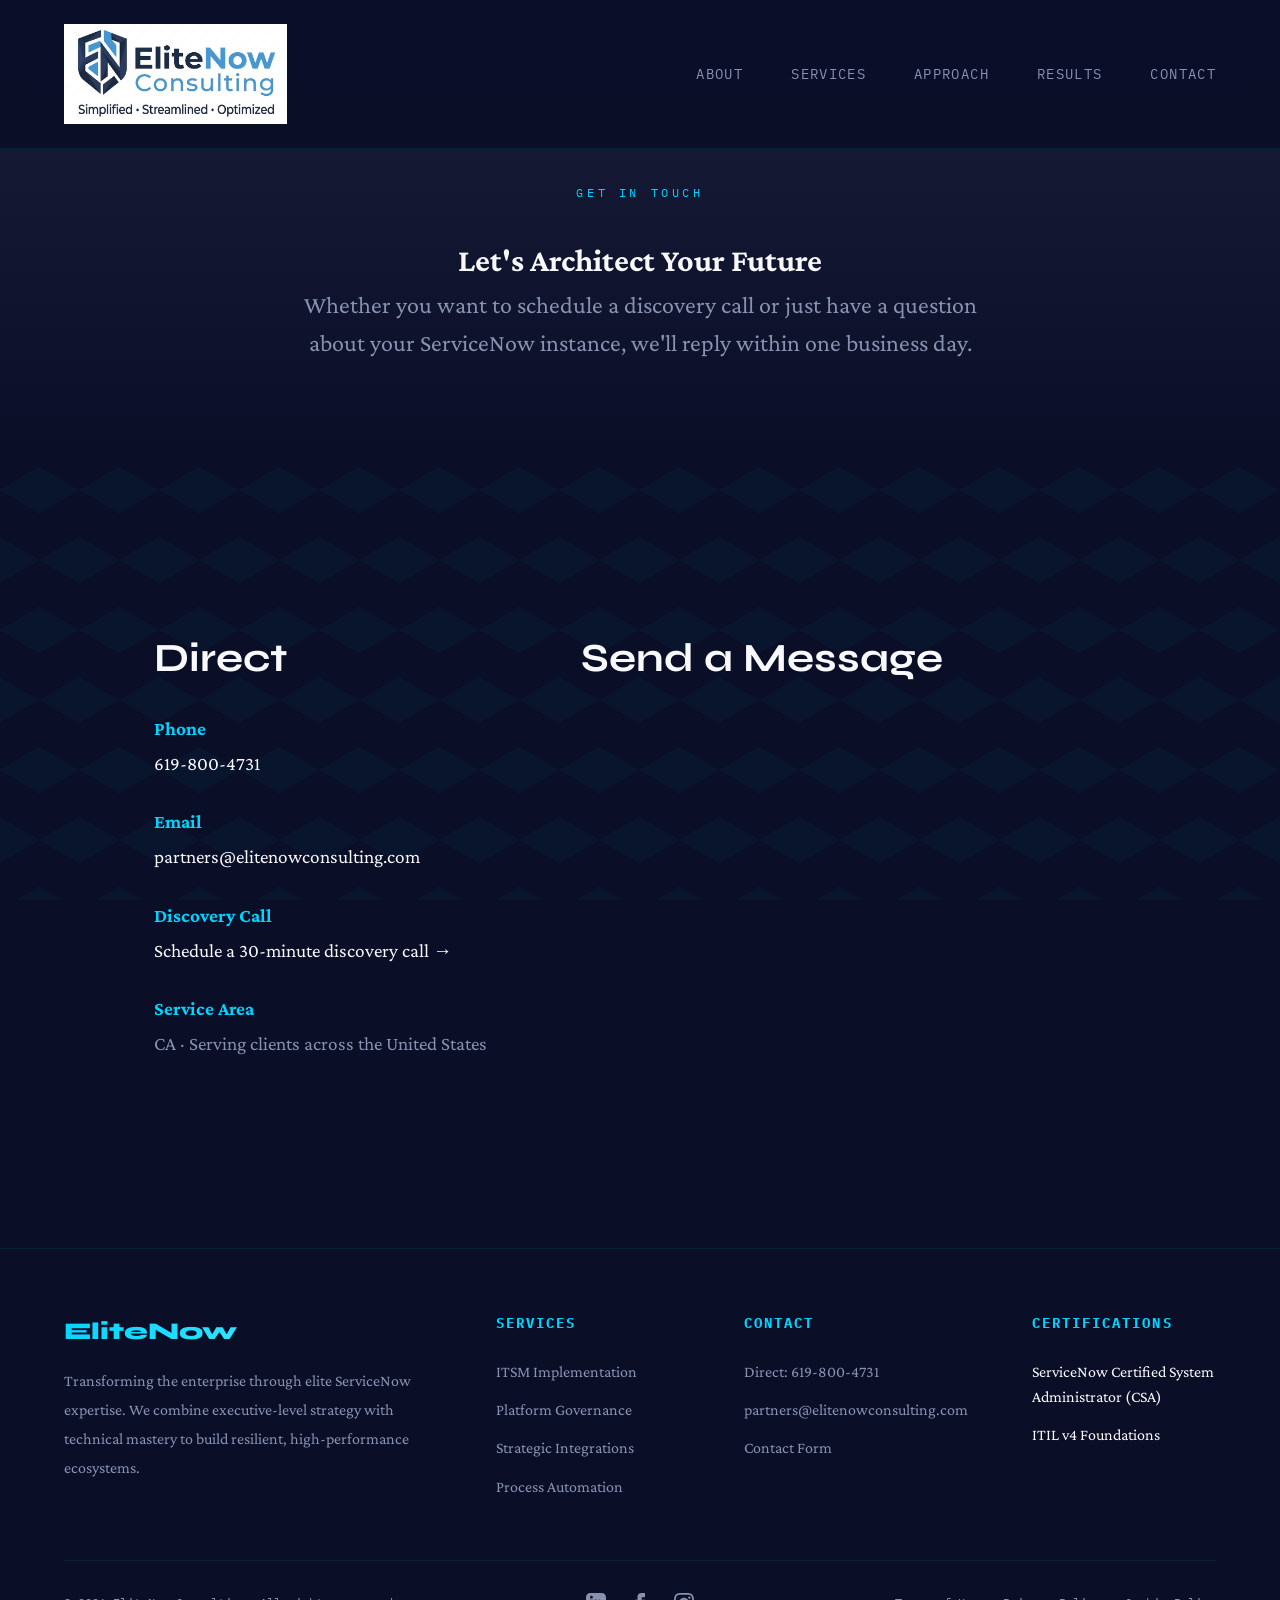
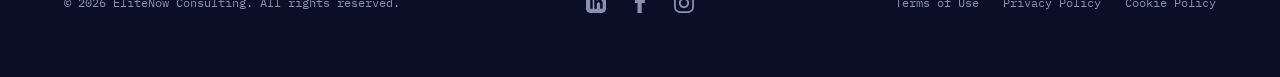
==== commit 52ed6295: "Fix typo in service area location" ====
--- a/contact.html
+++ b/contact.html
@@ -111,7 +111,7 @@
 
             <p style="color: var(--steel); margin-bottom: 1.75rem; line-height: 1.6;">
                 <strong style="color: var(--electric-blue); display: block; margin-bottom: 0.25rem;">Service Area</strong>
-                San Diego, CA · Serving clients across the United States
+                CA · Serving clients across the United States
             </p>
         </aside>
 
